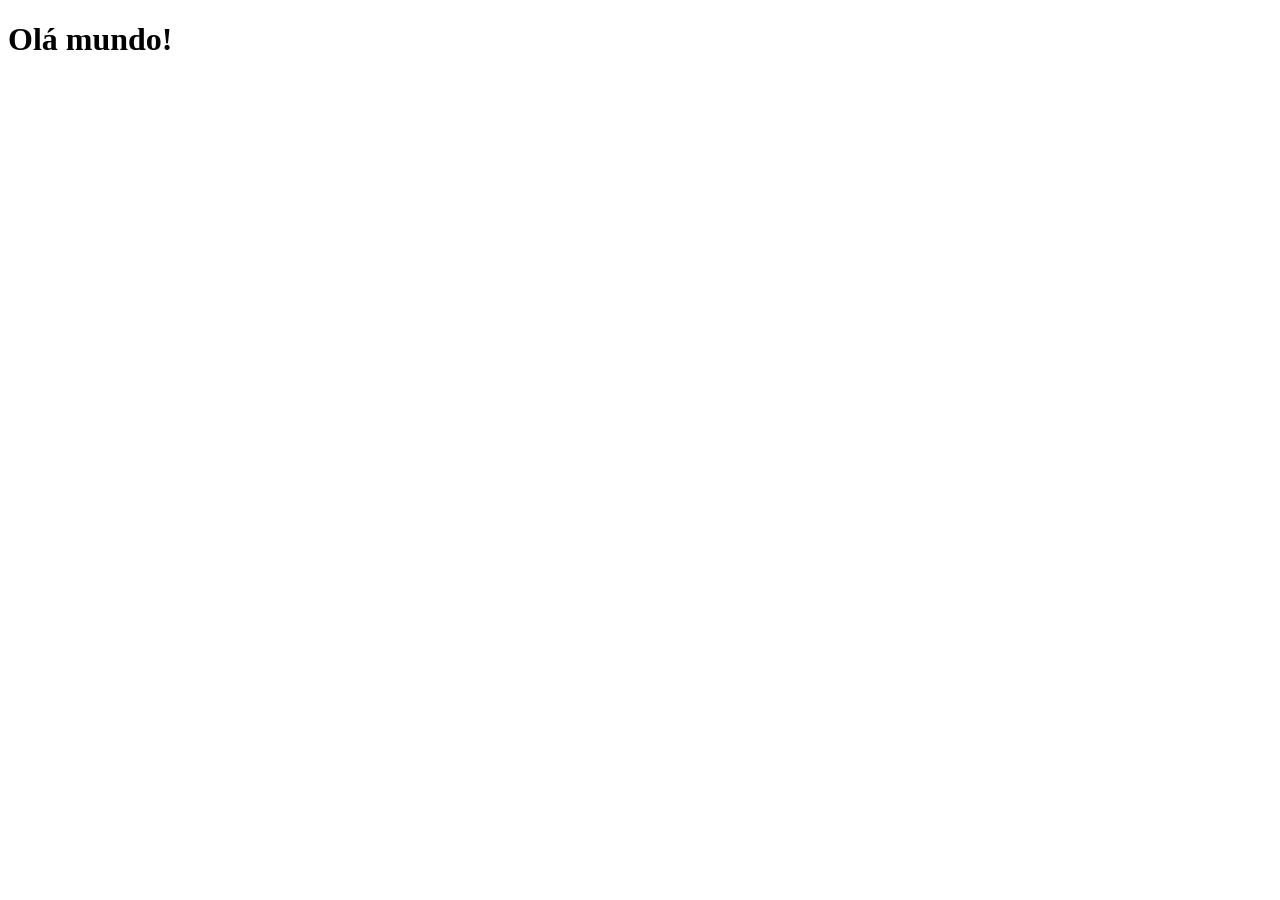
==== index.html @ 9a0d91da "Criação da página principal" ====
<!doctype html>
<html lang="pt-br">
  <head>
    <meta charset="UTF-8" />
    <meta name="viewport" content="width=device-width, initial-scale=1.0" />
    <title>Projeto redes sociais</title>
    <link rel="shortcut icon" href="icon/favicon.ico" type="image/x-icon" />
  </head>
  <body>
    <h1>Olá mundo!</h1>
  </body>
</html>
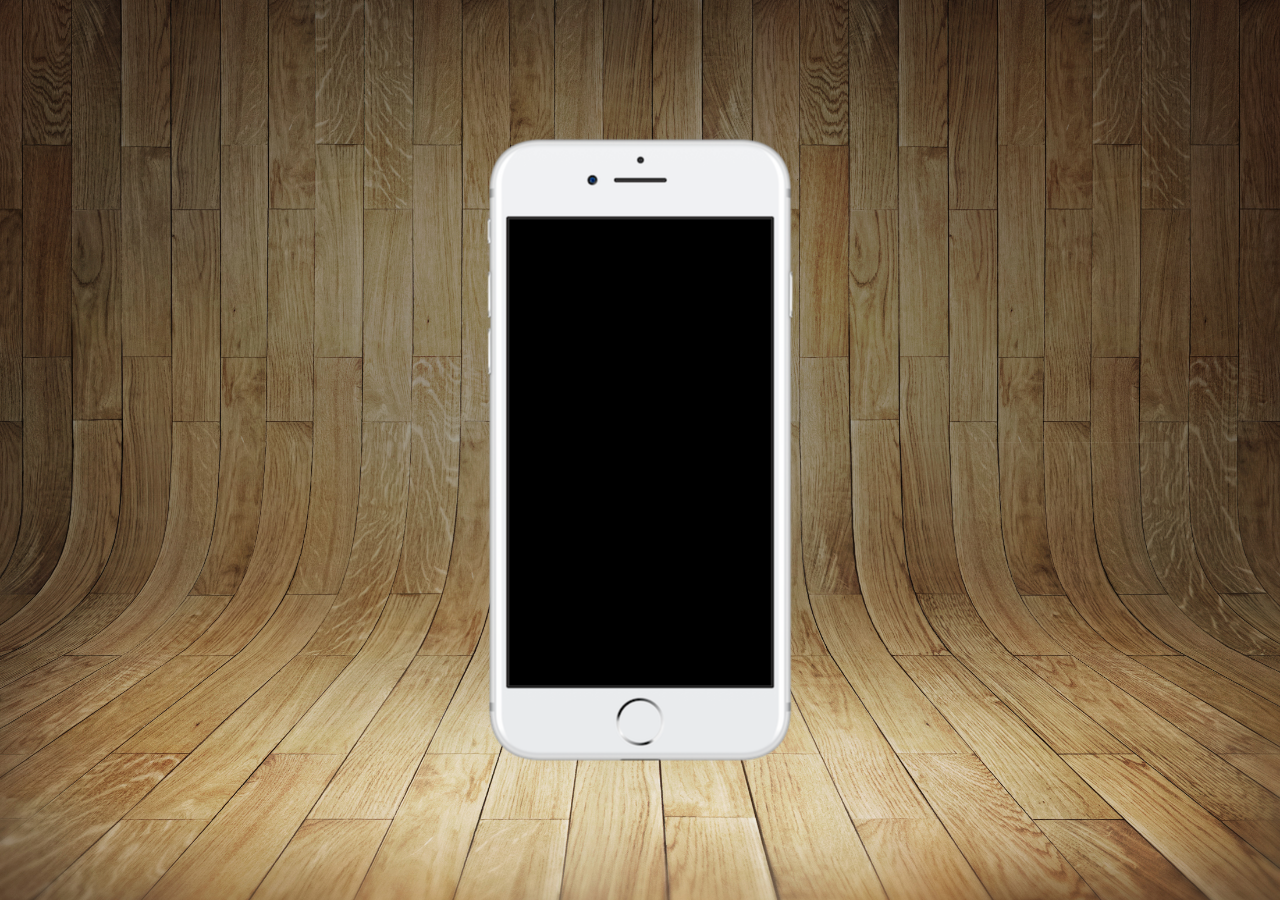
==== commit 004146d2: "style projeto Estilização do projeto" ====
--- a/index.html
+++ b/index.html
@@ -5,8 +5,12 @@
     <meta name="viewport" content="width=device-width, initial-scale=1.0" />
     <title>Projeto redes sociais</title>
     <link rel="shortcut icon" href="icon/favicon.ico" type="image/x-icon" />
+    <link rel="stylesheet" href="estilos/style.css" />
   </head>
   <body>
-    <h1>Olá mundo!</h1>
+    <main>
+      <section id="telefone"></section>
+      <section id="redes-sociais"></section>
+    </main>
   </body>
 </html>
--- a/estilos/style.css
+++ b/estilos/style.css
@@ -0,0 +1,38 @@
+@charset "UTF-8";
+
+* {
+  padding: 0px;
+  margin: 0px;
+  font-family: Arial, Helvetica, sans-serif;
+}
+
+html,
+body {
+  height: 100vh;
+  width: 100vw;
+  background-color: black;
+}
+
+body {
+  background-image: url(../imagens/fundo-madeira.jpg);
+  background-position: top center;
+  background-repeat: no-repeat;
+  background-size: cover;
+  background-attachment: fixed;
+}
+
+main {
+  height: 100vh;
+  position: relative;
+}
+
+section#telefone {
+  height: 627px;
+  width: 311px;
+  position: absolute;
+  left: 50%;
+  top: 50%;
+  transform: translate(-50%, -50%);
+  background: url("../imagens/frame-iphone.png") top center no-repeat;
+  background-repeat: no-repeat;
+}
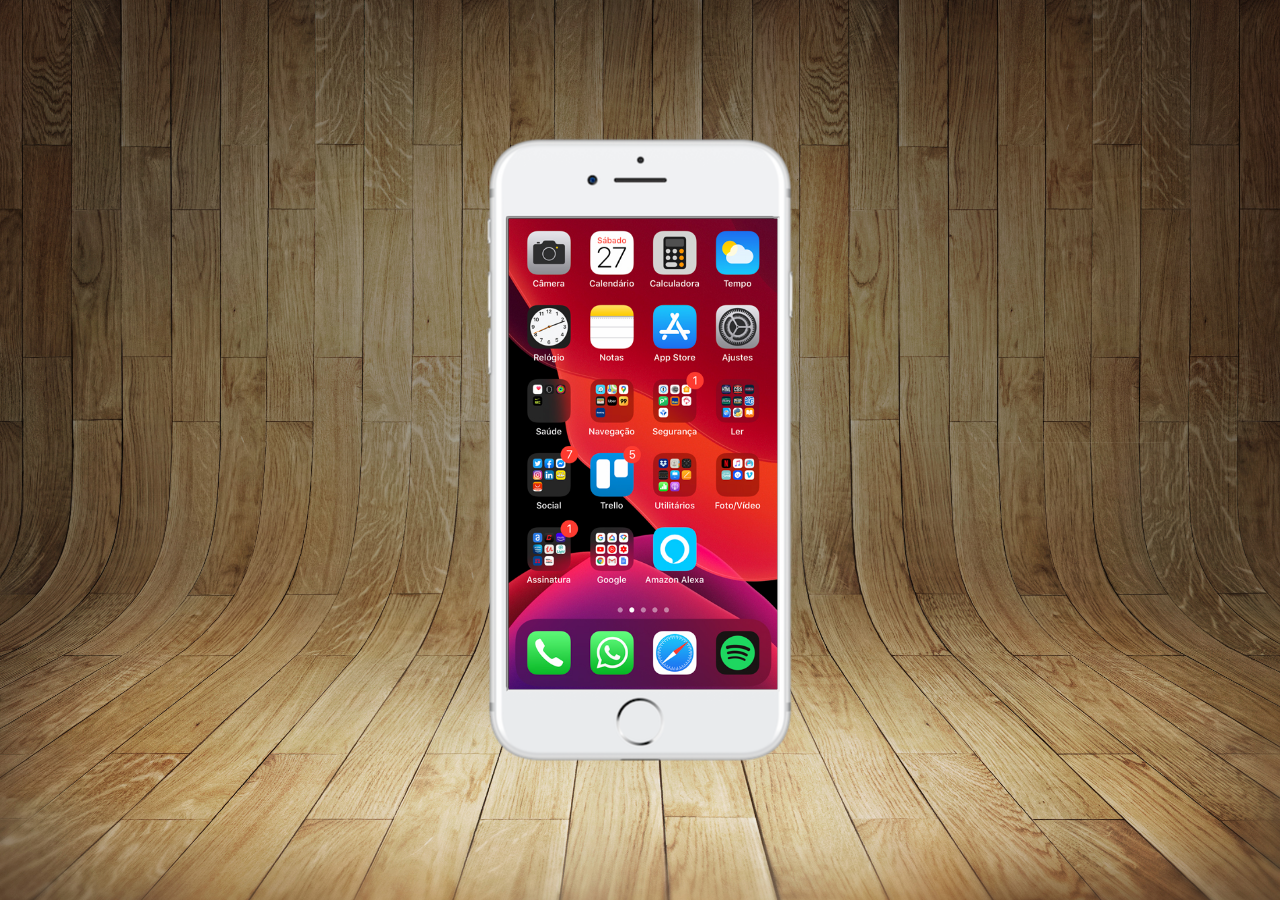
==== commit d94079af: "criação da tela home" ====
--- a/index.html
+++ b/index.html
@@ -9,7 +9,9 @@
   </head>
   <body>
     <main>
-      <section id="telefone"></section>
+      <section id="telefone">
+        <iframe src="home.html" name="tela" id="tela"></iframe>
+      </section>
       <section id="redes-sociais"></section>
     </main>
   </body>
--- a/estilos/style.css
+++ b/estilos/style.css
@@ -27,12 +27,19 @@
 }
 
 section#telefone {
+  position: absolute;
   height: 627px;
   width: 311px;
-  position: absolute;
   left: 50%;
   top: 50%;
   transform: translate(-50%, -50%);
-  background: url("../imagens/frame-iphone.png") top center no-repeat;
-  background-repeat: no-repeat;
+  background: url("../imagens/frame-iphone.png") no-repeat;
 }
+
+iframe#tela {
+  position: relative;
+  top: 80px;
+  left: 22px;
+  width: 269px;
+  height: 471px;
+}
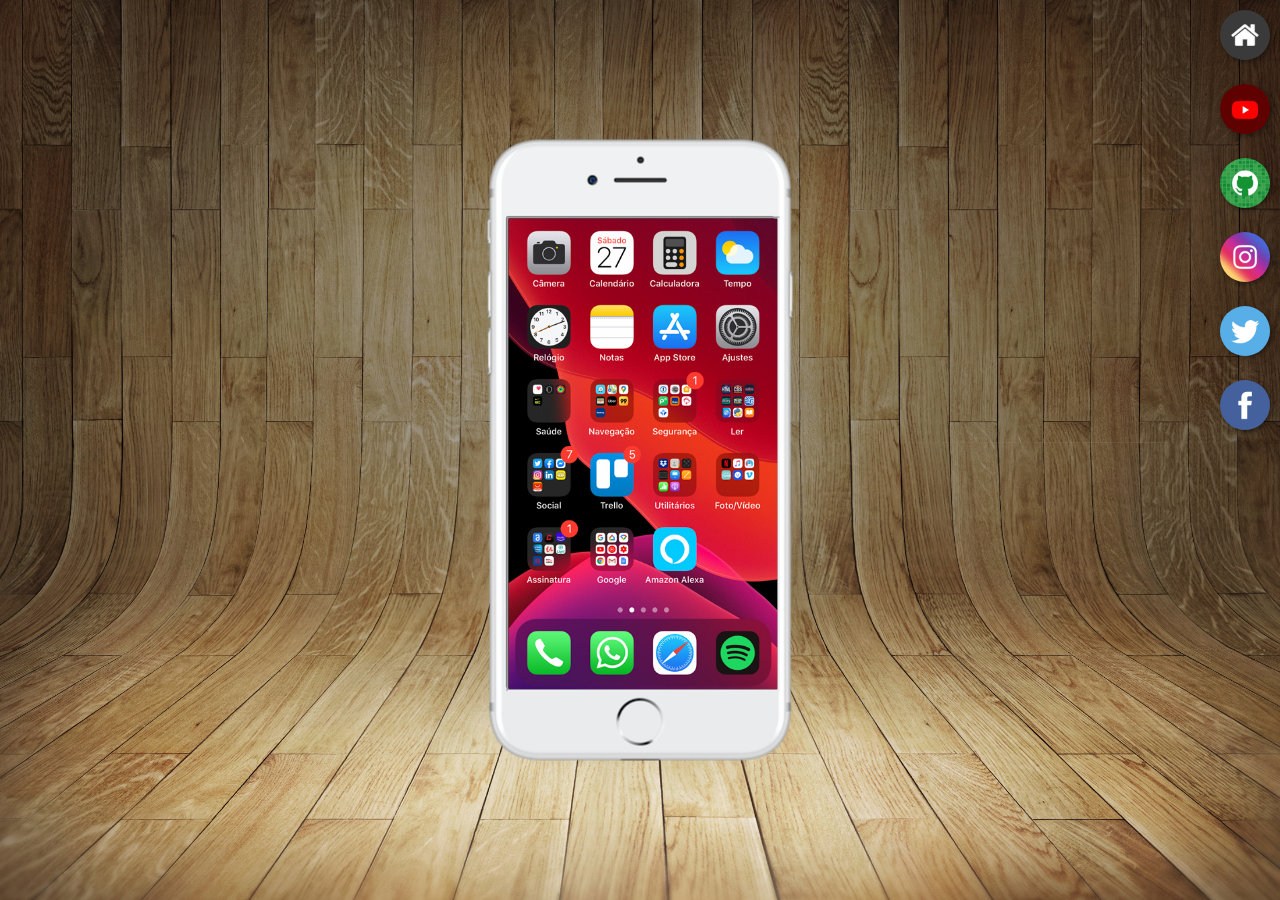
==== commit a81b901f: "criação dos botões Botões da Home principal" ====
--- a/index.html
+++ b/index.html
@@ -10,9 +10,31 @@
   <body>
     <main>
       <section id="telefone">
-        <iframe src="home.html" name="tela" id="tela"></iframe>
+        <iframe src="home.html" name="tela" id="tela">
+          O seu navegador não é compatível com essa tecnologia.
+        </iframe>
       </section>
-      <section id="redes-sociais"></section>
+      <section id="redes-sociais">
+        <a href="#" target="tela"
+          ><img src="imagens/logo-home.jpg" alt="Home"
+        /></a>
+        <br />
+        <a href="#" target="tela"
+          ><img src="imagens/logo-youtube.jpg" alt="Youtube" /></a
+        ><br />
+        <a href="#" target="tela"
+          ><img src="imagens/logo-github.jpg" alt="Github" /></a
+        ><br />
+        <a href="#" target="tela"
+          ><img src="imagens/logo-instagram.jpg" alt="Instagram" /></a
+        ><br />
+        <a href="#" target="tela"
+          ><img src="imagens/logo-twitter.jpg" alt="Twitter" /></a
+        ><br />
+        <a href="#" target="tela"
+          ><img src="imagens/logo-facebook.jpg" alt="Facebbok"
+        /></a>
+      </section>
     </main>
   </body>
 </html>
--- a/estilos/style.css
+++ b/estilos/style.css
@@ -43,3 +43,22 @@
   width: 269px;
   height: 471px;
 }
+
+section#redes-sociais {
+  text-align: right;
+}
+
+section#redes-sociais img {
+  width: 50px;
+  margin: 10px;
+  border-radius: 50%;
+  box-shadow: 2px 2px 5px rgba(0, 0, 0, 0.4);
+  box-sizing: border-box;
+}
+
+section#redes-sociais img:hover {
+  border: 2px solid rgba(255, 255, 255, 0.607);
+  transform: translate(-3px, -3px);
+  box-shadow: 5px 5px 10px rgba(0, 0, 0, 0.6);
+  transition: transform 0.5s;
+}
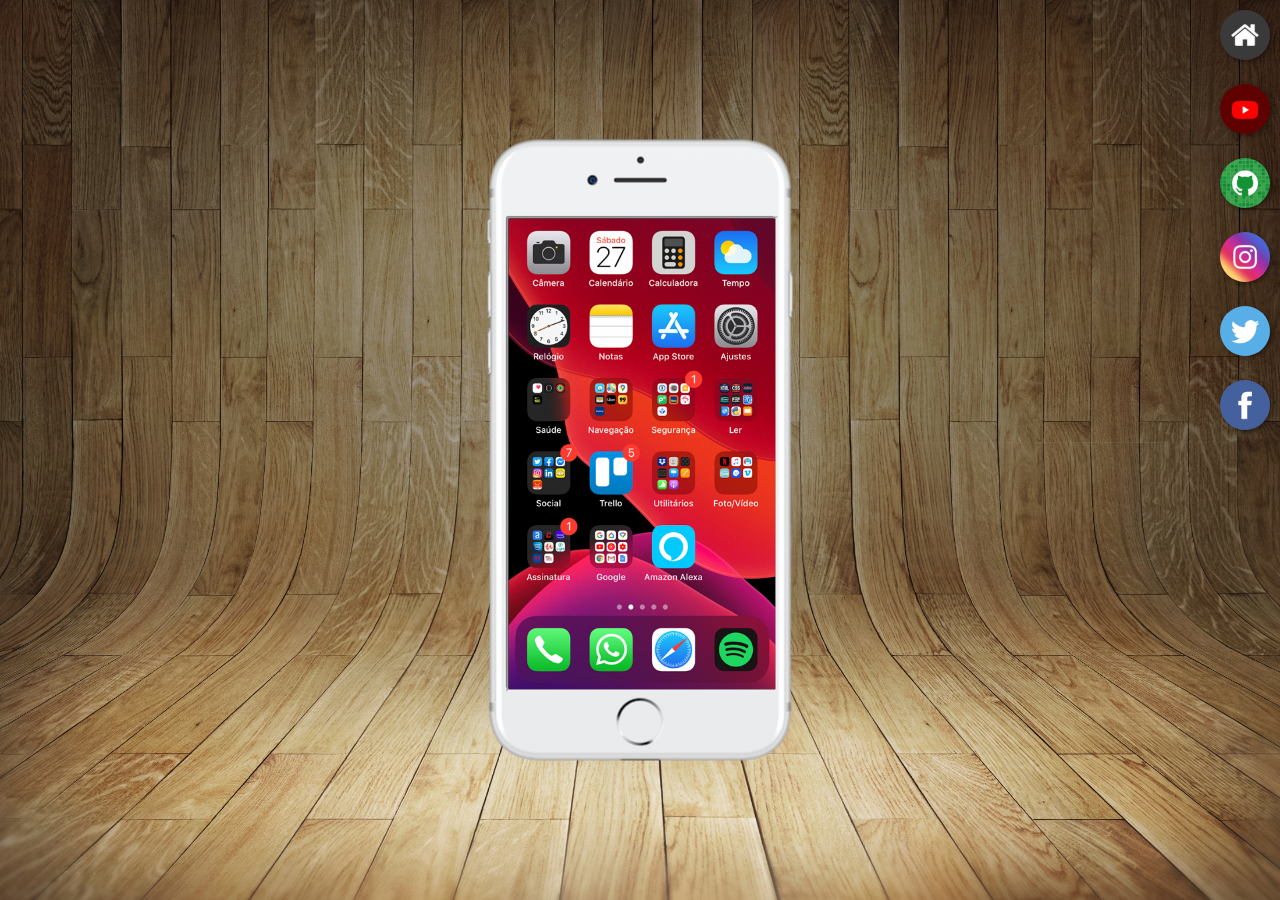
==== commit 4a759d99: "projeto projeto quase finalizado alguns ajustes de imagens, aprendendo o uso do iframe" ====
--- a/index.html
+++ b/index.html
@@ -15,23 +15,23 @@
         </iframe>
       </section>
       <section id="redes-sociais">
-        <a href="#" target="tela"
+        <a href="home.html" target="tela"
           ><img src="imagens/logo-home.jpg" alt="Home"
         /></a>
         <br />
-        <a href="#" target="tela"
+        <a href="youtube.html" target="tela"
           ><img src="imagens/logo-youtube.jpg" alt="Youtube" /></a
         ><br />
-        <a href="#" target="tela"
+        <a href="github.html" target="tela"
           ><img src="imagens/logo-github.jpg" alt="Github" /></a
         ><br />
-        <a href="#" target="tela"
+        <a href="instagram.html" target="tela"
           ><img src="imagens/logo-instagram.jpg" alt="Instagram" /></a
         ><br />
-        <a href="#" target="tela"
+        <a href="twitter.html" target="tela"
           ><img src="imagens/logo-twitter.jpg" alt="Twitter" /></a
         ><br />
-        <a href="#" target="tela"
+        <a href="facebook.html" target="tela"
           ><img src="imagens/logo-facebook.jpg" alt="Facebbok"
         /></a>
       </section>
--- a/estilos/style.css
+++ b/estilos/style.css
@@ -40,7 +40,7 @@
   position: relative;
   top: 80px;
   left: 22px;
-  width: 269px;
+  width: 267px;
   height: 471px;
 }
 
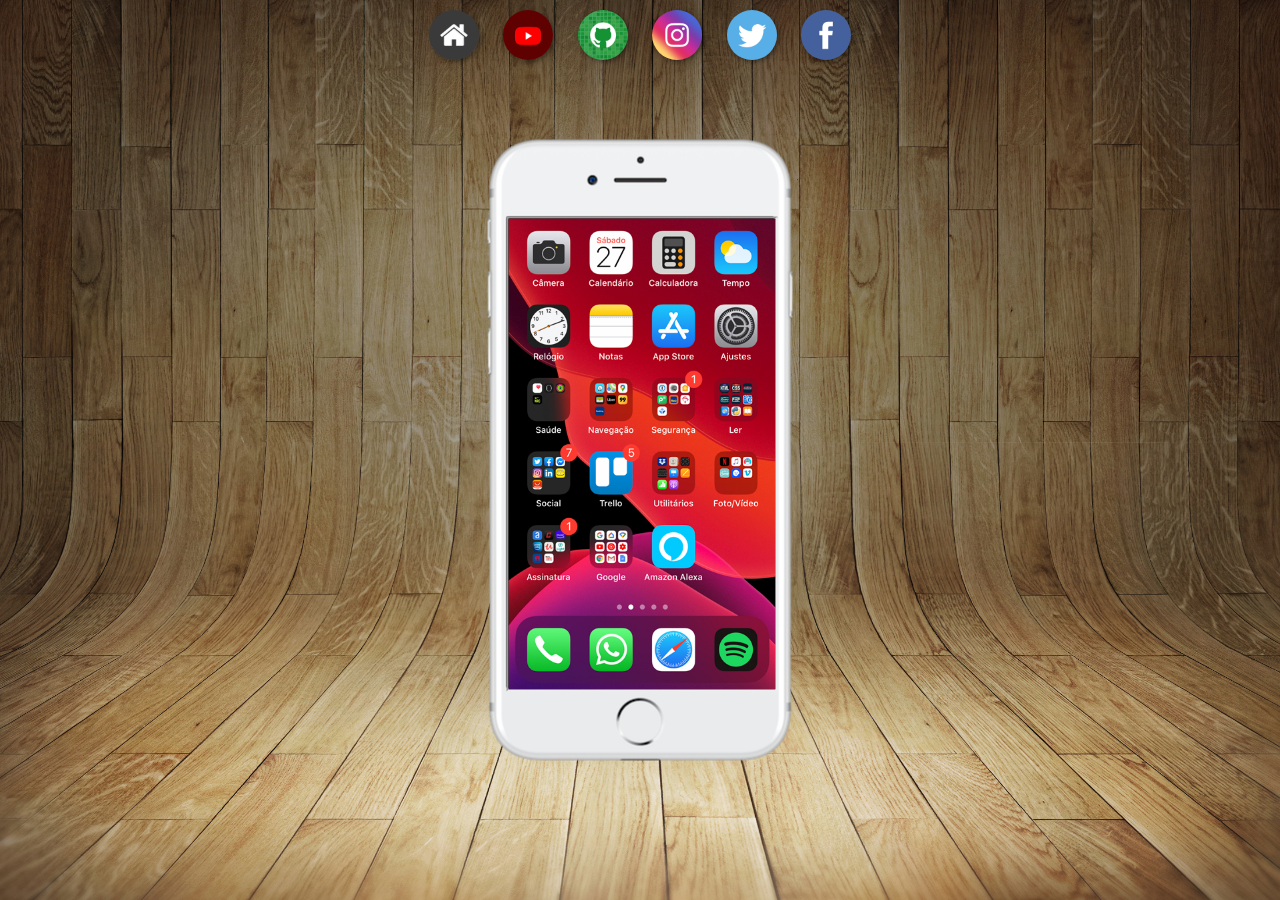
==== commit 2ca603fb: "projeto-finalizado projeto-finalizado com telas iniciais das minhas redes para consultar." ====
--- a/index.html
+++ b/index.html
@@ -18,19 +18,19 @@
         <a href="home.html" target="tela"
           ><img src="imagens/logo-home.jpg" alt="Home"
         /></a>
-        <br />
+
         <a href="youtube.html" target="tela"
-          ><img src="imagens/logo-youtube.jpg" alt="Youtube" /></a
-        ><br />
+          ><img src="imagens/logo-youtube.jpg" alt="Youtube"
+        /></a>
         <a href="github.html" target="tela"
-          ><img src="imagens/logo-github.jpg" alt="Github" /></a
-        ><br />
+          ><img src="imagens/logo-github.jpg" alt="Github"
+        /></a>
         <a href="instagram.html" target="tela"
-          ><img src="imagens/logo-instagram.jpg" alt="Instagram" /></a
-        ><br />
+          ><img src="imagens/logo-instagram.jpg" alt="Instagram"
+        /></a>
         <a href="twitter.html" target="tela"
-          ><img src="imagens/logo-twitter.jpg" alt="Twitter" /></a
-        ><br />
+          ><img src="imagens/logo-twitter.jpg" alt="Twitter"
+        /></a>
         <a href="facebook.html" target="tela"
           ><img src="imagens/logo-facebook.jpg" alt="Facebbok"
         /></a>
--- a/estilos/style.css
+++ b/estilos/style.css
@@ -45,7 +45,7 @@
 }
 
 section#redes-sociais {
-  text-align: right;
+  text-align: center;
 }
 
 section#redes-sociais img {
